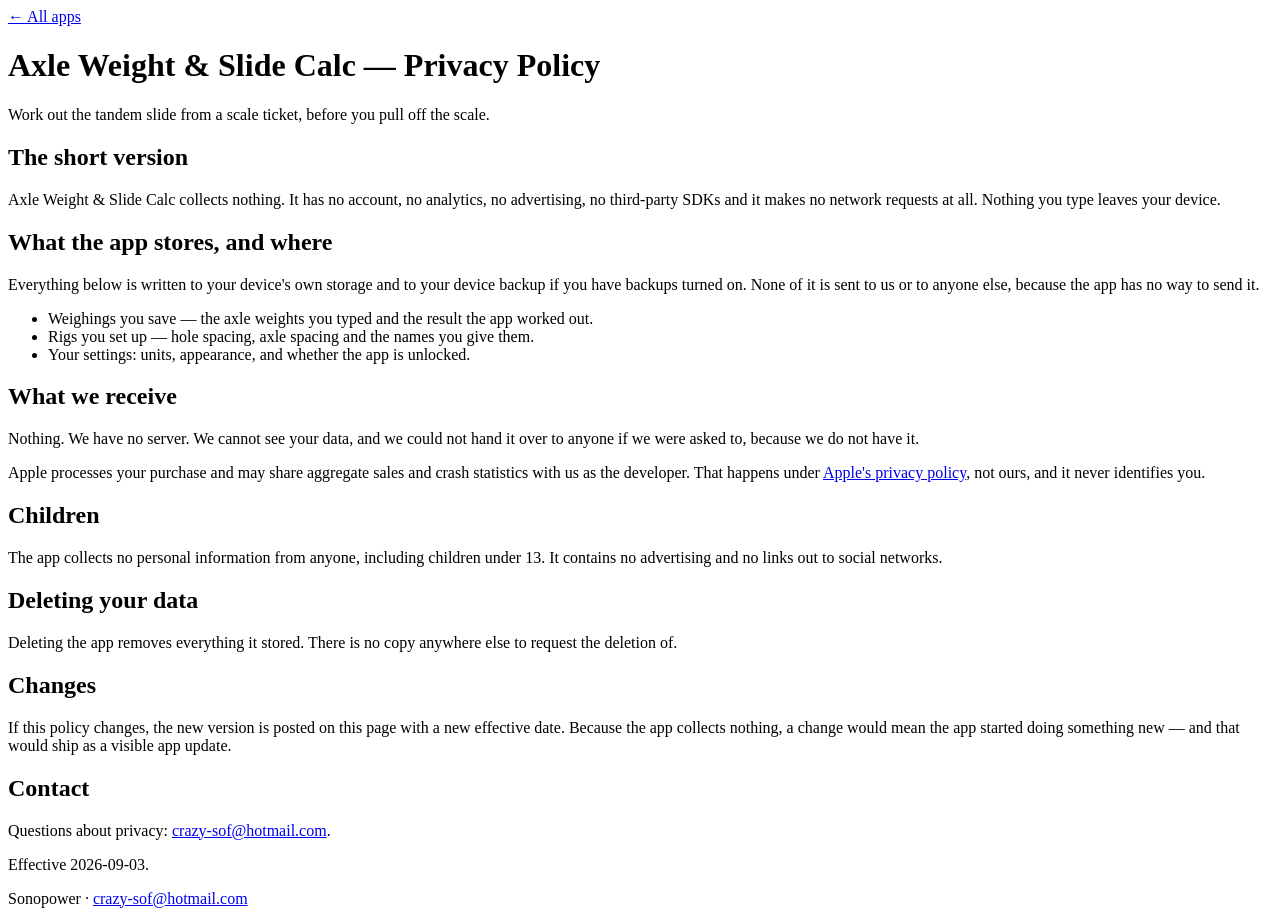
==== slidecalc/privacy/index.html @ 0f807eab "Support and privacy pages for Team Generator and Axle Weight & Slide Calc Apple opens both URLs duri" ====
<!doctype html>
<html lang="en">
<head>
<meta charset="utf-8">
<meta name="viewport" content="width=device-width, initial-scale=1">
<title>Axle Weight &amp; Slide Calc — Privacy Policy</title>
<link rel="stylesheet" href="/snipe-apps/_inc/style.css">
</head>
<body>
<div class="wrap">
<header><a href="/snipe-apps/">&#8592; All apps</a></header>
<h1>Axle Weight &amp; Slide Calc — Privacy Policy</h1>
<p class="sub">Work out the tandem slide from a scale ticket, before you pull off the scale.</p>


<h2>The short version</h2>
<p>Axle Weight &amp; Slide Calc collects nothing. It has no account, no analytics, no advertising, no
third-party SDKs and it makes no network requests at all. Nothing you type leaves
your device.</p>

<h2>What the app stores, and where</h2>
<p>Everything below is written to your device's own storage and to your device
backup if you have backups turned on. None of it is sent to us or to anyone else,
because the app has no way to send it.</p>
<ul>
<li>Weighings you save — the axle weights you typed and the result the app worked out.</li>
<li>Rigs you set up — hole spacing, axle spacing and the names you give them.</li>
<li>Your settings: units, appearance, and whether the app is unlocked.</li>
</ul>

<h2>What we receive</h2>
<p>Nothing. We have no server. We cannot see your data, and we could not hand it
over to anyone if we were asked to, because we do not have it.</p>
<p>Apple processes your purchase and may share aggregate sales and crash
statistics with us as the developer. That happens under
<a href="https://www.apple.com/legal/privacy/">Apple's privacy policy</a>, not
ours, and it never identifies you.</p>

<h2>Children</h2>
<p>The app collects no personal information from anyone, including children under
13. It contains no advertising and no links out to social networks.</p>

<h2>Deleting your data</h2>
<p>Deleting the app removes everything it stored. There is no copy anywhere else
to request the deletion of.</p>

<h2>Changes</h2>
<p>If this policy changes, the new version is posted on this page with a new
effective date. Because the app collects nothing, a change would mean the app
started doing something new — and that would ship as a visible app update.</p>

<h2>Contact</h2>
<p>Questions about privacy: <a href="mailto:crazy-sof@hotmail.com">crazy-sof@hotmail.com</a>.</p>
<p class="sub">Effective 2026-09-03.</p>

<footer>Sonopower &middot; <a href="mailto:crazy-sof@hotmail.com">crazy-sof@hotmail.com</a></footer>
</div>
</body>
</html>
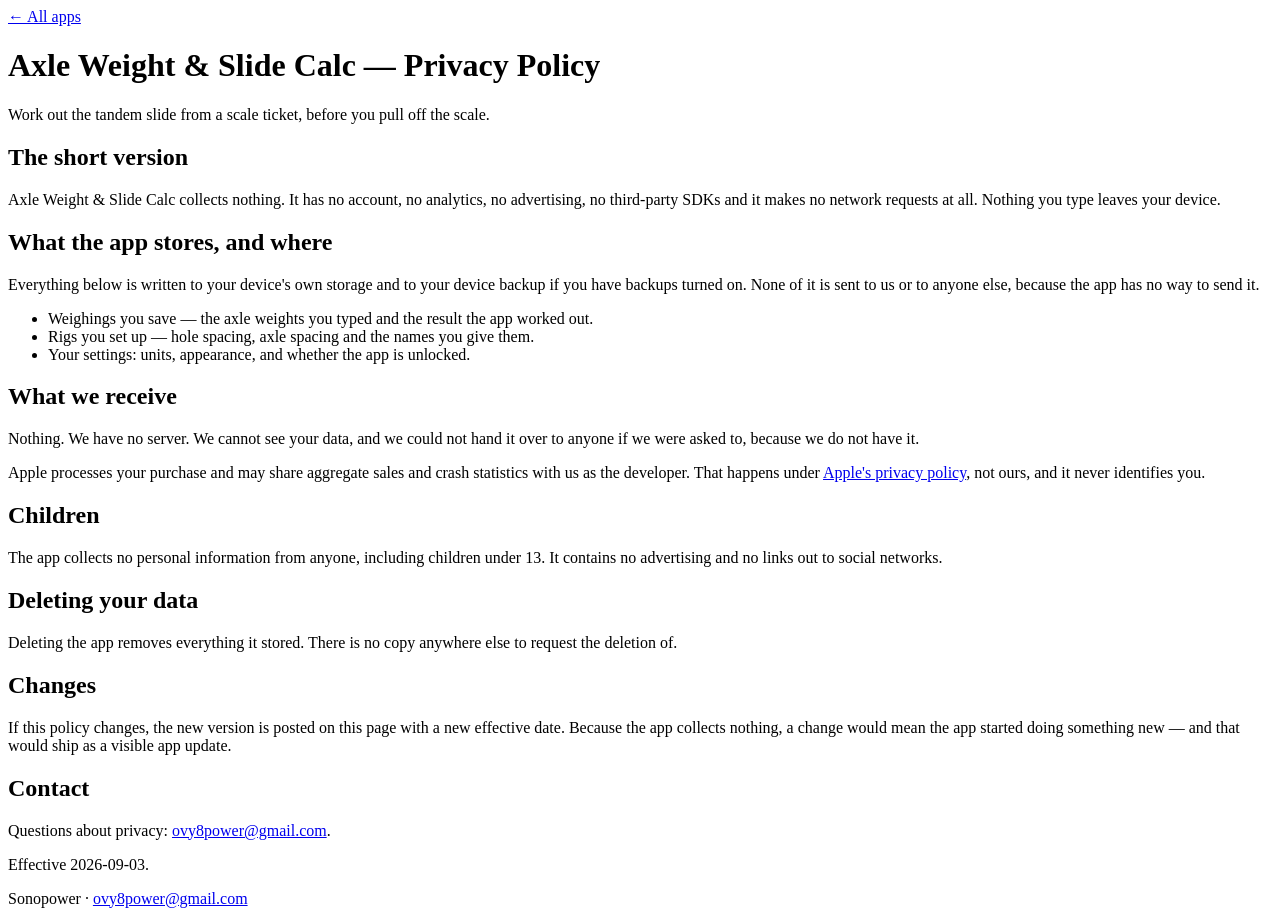
==== commit 7107c5de: "Point support and privacy pages at ovy8power@gmail.com Co-Authored-By: Claude Opus 5 (1M context) <n" ====
--- a/slidecalc/privacy/index.html
+++ b/slidecalc/privacy/index.html
@@ -50,10 +50,10 @@
 started doing something new — and that would ship as a visible app update.</p>
 
 <h2>Contact</h2>
-<p>Questions about privacy: <a href="mailto:crazy-sof@hotmail.com">crazy-sof@hotmail.com</a>.</p>
+<p>Questions about privacy: <a href="mailto:ovy8power@gmail.com">ovy8power@gmail.com</a>.</p>
 <p class="sub">Effective 2026-09-03.</p>
 
-<footer>Sonopower &middot; <a href="mailto:crazy-sof@hotmail.com">crazy-sof@hotmail.com</a></footer>
+<footer>Sonopower &middot; <a href="mailto:ovy8power@gmail.com">ovy8power@gmail.com</a></footer>
 </div>
 </body>
 </html>
